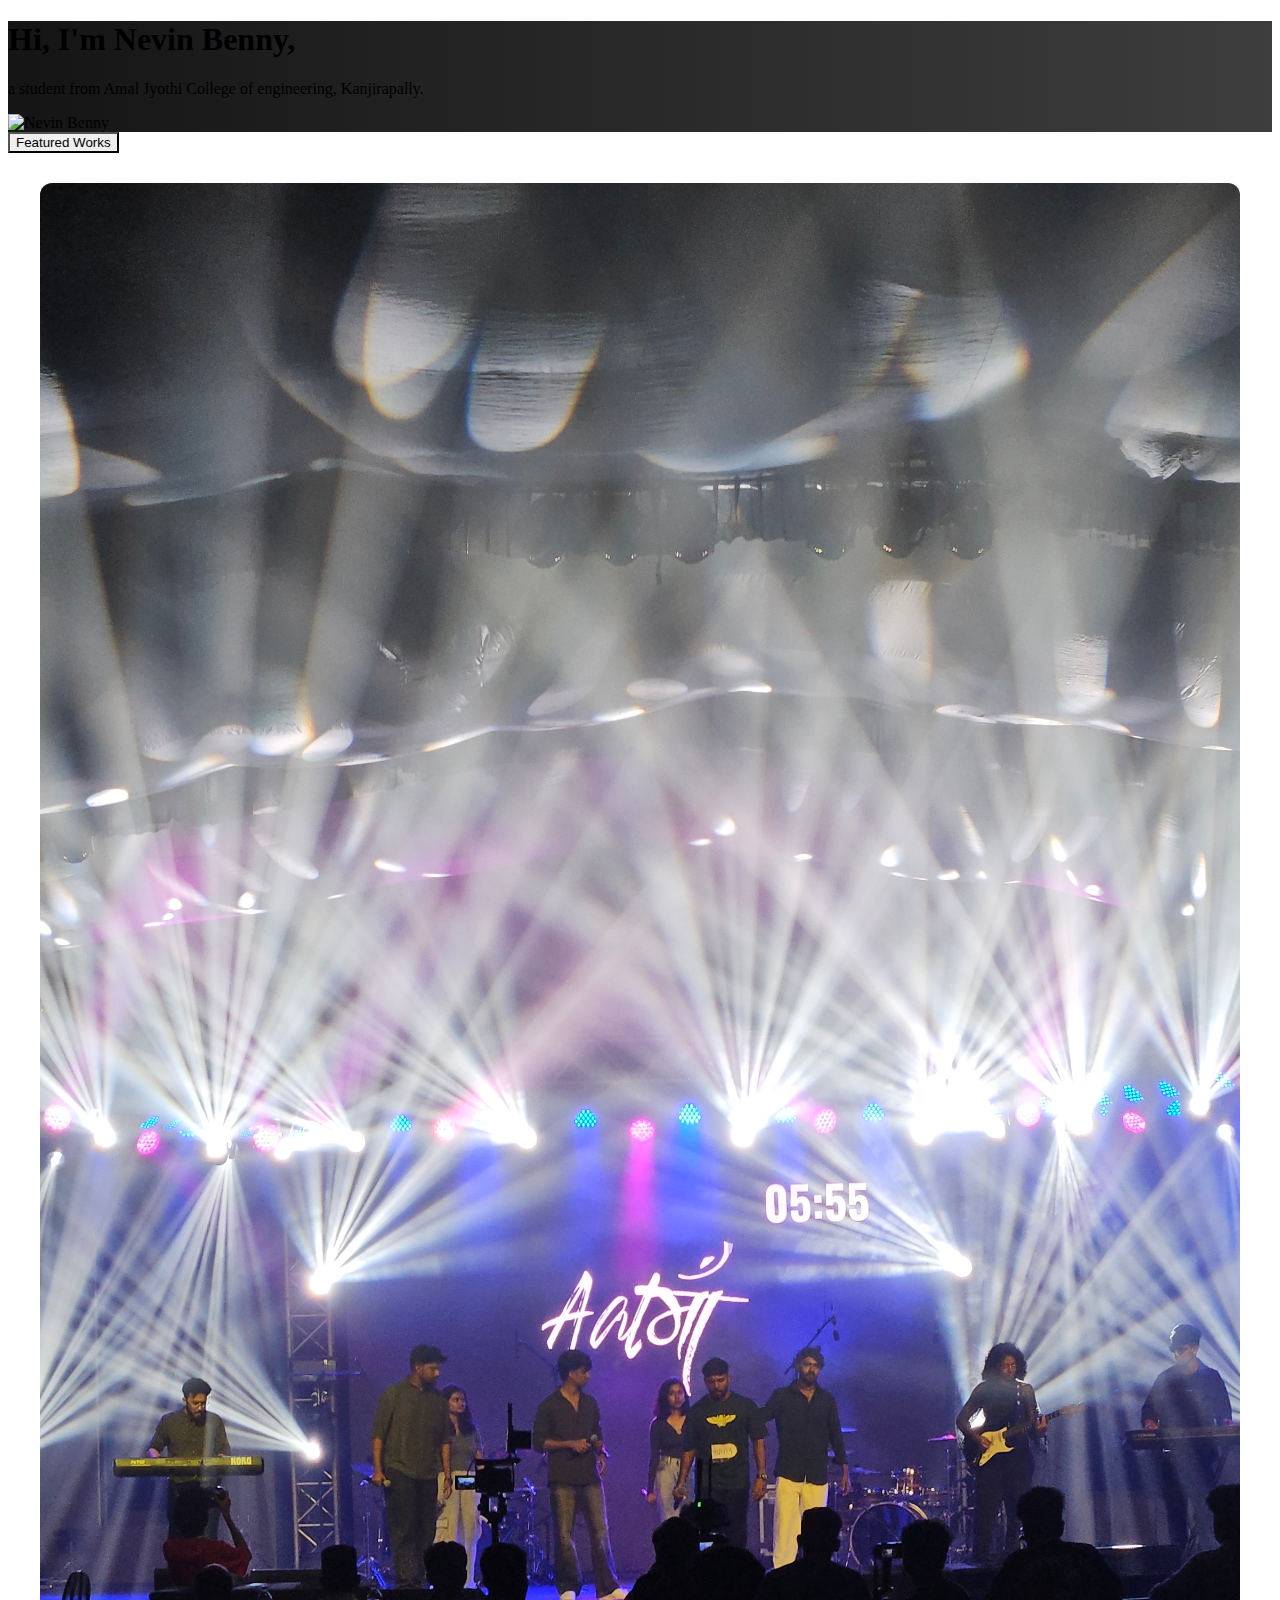
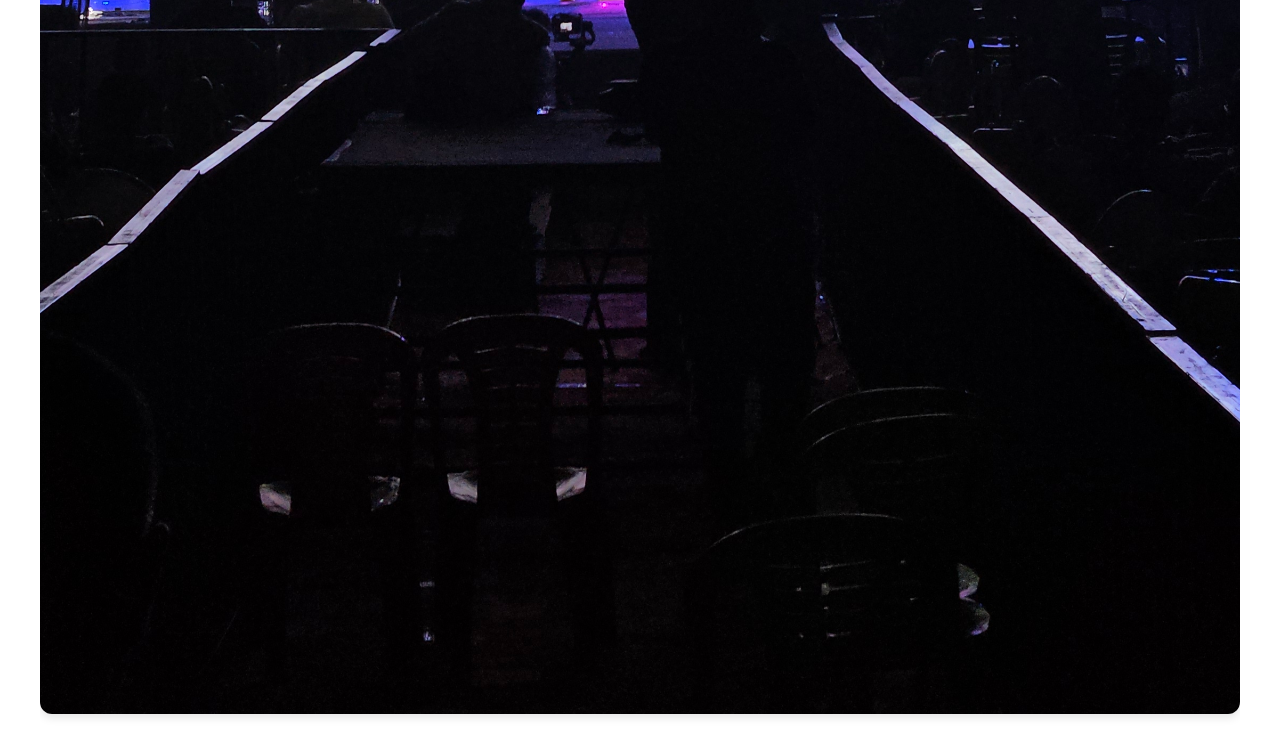
==== index.html @ ab6651fa "initial commit" ====
<!DOCTYPE html>
<html lang="en">
<head>
    <meta charset="UTF-8">
    <meta name="viewport" content="width=device-width, initial-scale=1.0">
    <title>Nevin Benny | Portfolio</title>
    <script src="https://cdn.tailwindcss.com"></script>
    <link rel="stylesheet" href="https://cdnjs.cloudflare.com/ajax/libs/font-awesome/6.0.0/css/all.min.css">
    <link rel="stylesheet" href="styles.css">
    <link rel="stylesheet" href="https://unpkg.com/swiper/swiper-bundle.min.css" />
</head>
<body class="bg-gray-50">
    <!-- Header/Hero Section -->
    <header class="relative w-full h-[500px] bg-gradient-to-r from-gray-900 to-gray-700 overflow-hidden">
        <!-- Background Image -->
        <div class="absolute inset-0 bg-cover bg-center opacity-50" style="background-image: url('images/assets/bg-nature.jpg');"></div>
        
        <!-- Content -->
        <div class="relative max-w-6xl mx-auto h-full px-4 flex items-center">
            <div class="w-1/2">
                <h1 class="text-4xl font-bold text-white mb-4">
                    Hi, I'm Nevin Benny,
                </h1>
                <p class="text-2xl text-white leading-relaxed">
                    a student from Amal Jyothi College of engineering, Kanjirapally.
                </p>
            </div>
            <div class="w-1/2 flex justify-end">
                <div class="w-96 h-96 overflow-hidden">
                    <img src="images/assets/profile.jpg" alt="Nevin Benny" class="w-full h-full object-cover">
                </div>
            </div>
        </div>
    </header>

    <!-- Navigation -->
    <nav class="border-t mt-8">
        <div class="max-w-4xl mx-auto flex justify-center">
            <button class="py-4 font-semibold border-t border-black -mt-px active-tab" data-tab="posts">
                <i class="far fa-grid-2 mr-2"></i>Featured Works
            </button>
        </div>
    </nav>

    <!-- Content Sections -->
    <div class="max-w-6xl mx-auto p-8">
        <!-- Posts Section with 3D Carousel -->
        <div id="posts-section" class="tab-content active">
            <div class="swiper-container">
                <div class="swiper-wrapper">
                    <div class="swiper-slide">
                        <img src="images/3d1.jpg" alt="Photo 1" class="w-full h-full object-cover rounded-lg shadow-lg">
                    </div>
                    <div class="swiper-slide">
                        <img src="images/3d2.jpg" alt="Photo 2" class="w-full h-full object-cover rounded-lg shadow-lg">
                    </div>
                    <div class="swiper-slide">
                        <img src="images/3d3.jpg" alt="Photo 3" class="w-full h-full object-cover rounded-lg shadow-lg">
                    </div>
                    <div class="swiper-slide">
                        <img src="images/3d4.jpg" alt="Photo 4" class="w-full h-full object-cover rounded-lg shadow-lg">
                    </div>
                    <div class="swiper-slide">
                        <img src="images/3d5.jpg" alt="Photo 5" class="w-full h-full object-cover rounded-lg shadow-lg">
                    </div>
                </div>
            </div>
        </div>
    </div>

    <script src="https://unpkg.com/swiper/swiper-bundle.min.js"></script>
    <script src="script.js"></script>
</body>
</html>
---- styles.css ----
/* Custom styles */
.story-highlight {
    position: relative;
}

.story-highlight::after {
    content: '';
    position: absolute;
    top: -2px;
    left: -2px;
    right: -2px;
    bottom: -2px;
    border-radius: 50%;
    background: linear-gradient(45deg, #f09433, #e6683c, #dc2743, #cc2366, #bc1888);
    z-index: -1;
}

/* Hover effects */
.grid-item {
    position: relative;
    aspect-ratio: 1;
    overflow: hidden;
}

.grid-item:hover .overlay {
    opacity: 1;
}

.overlay {
    position: absolute;
    top: 0;
    left: 0;
    right: 0;
    bottom: 0;
    background: rgba(0, 0, 0, 0.3);
    display: flex;
    align-items: center;
    justify-content: center;
    opacity: 0;
    transition: opacity 0.2s ease;
}

/* Profile image styles */
.profile-shadow {
    box-shadow: 0 0 25px rgba(0, 0, 0, 0.1);
}

/* Header styles */
header {
    position: relative;
    background: linear-gradient(rgba(0, 0, 0, 0.6), rgba(0, 0, 0, 0.6));
}

header::before {
    content: '';
    position: absolute;
    top: 0;
    left: 0;
    right: 0;
    bottom: 0;
    background: linear-gradient(to right, rgba(0, 0, 0, 0.8), rgba(0, 0, 0, 0.4));
    z-index: 1;
}

header > * {
    position: relative;
    z-index: 2;
}

/* Carousel styles */
.swiper-container {
    width: 100%;
    padding-top: 30px;
    padding-bottom: 30px;
    max-width: 1200px;
    margin: 0 auto;
    overflow: hidden; /* Hide scrollbar */
}

.swiper-wrapper {
    overflow: visible; /* Allow 3D effect to be visible */
}

.swiper-slide {
    background-position: center;
    background-size: cover;
    width: 100px;
    height: 140px;
    transform-style: preserve-3d;
    transition: transform 0.5s;
    cursor: grab;
}

.swiper-slide:active {
    cursor: grabbing;
}

.swiper-slide img {
    display: block;
    width: 100%;
    height: 100%;
    object-fit: cover;
    border-radius: 12px;
    box-shadow: 0 4px 8px rgba(0, 0, 0, 0.1);
}

/* Responsive adjustments */
@media (max-width: 768px) {
    .stats {
        justify-content: space-around;
    }
    .swiper-container {
        padding-top: 10px;
        padding-bottom: 10px;
    }

    .swiper-slide {
        width: 80px;
        height: 110px;
    }
}

@media (min-width: 1024px) {
    .swiper-slide {
        width: 120px;
        height: 160px;
    }
}

/* Tab content styles */
.tab-content {
    display: none;
}

.tab-content.active {
    display: block;
}

/* Navigation button styles */
.active-tab {
    color: #000;
    border-top-color: #000;
}
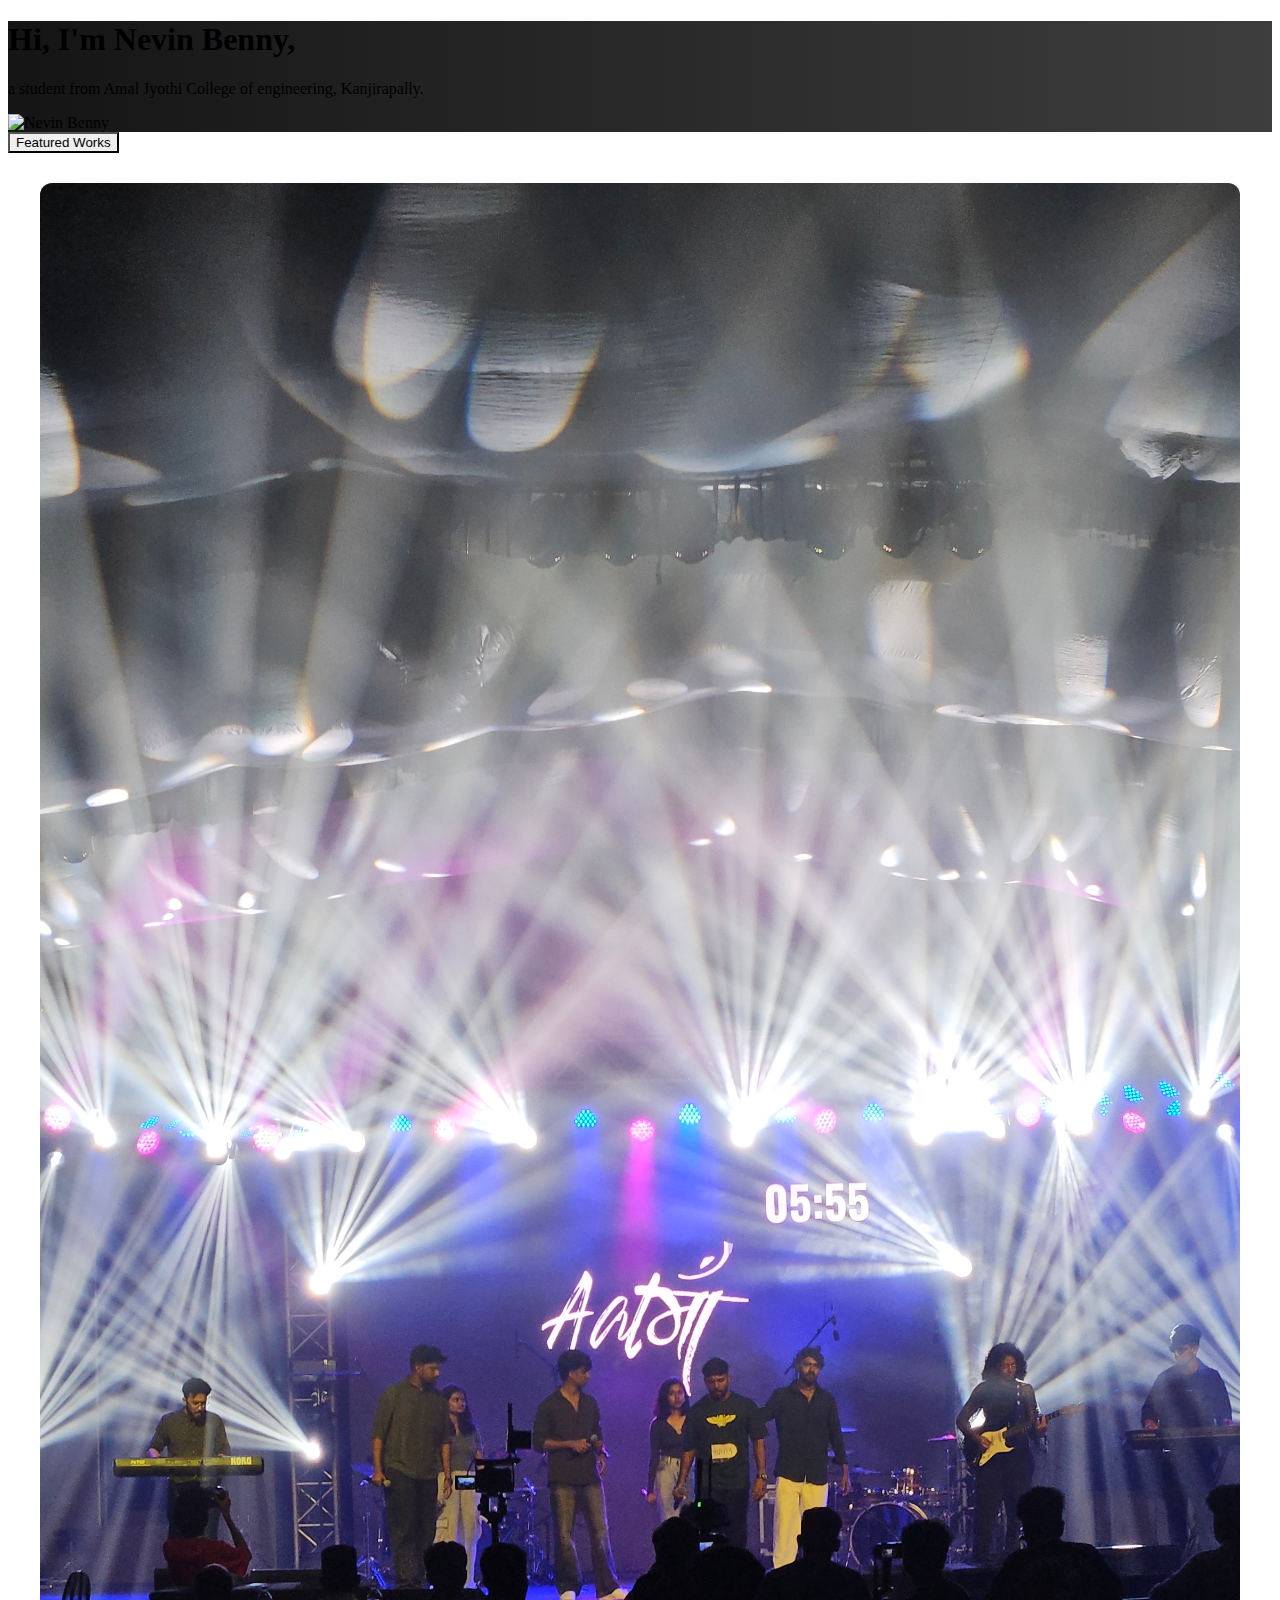
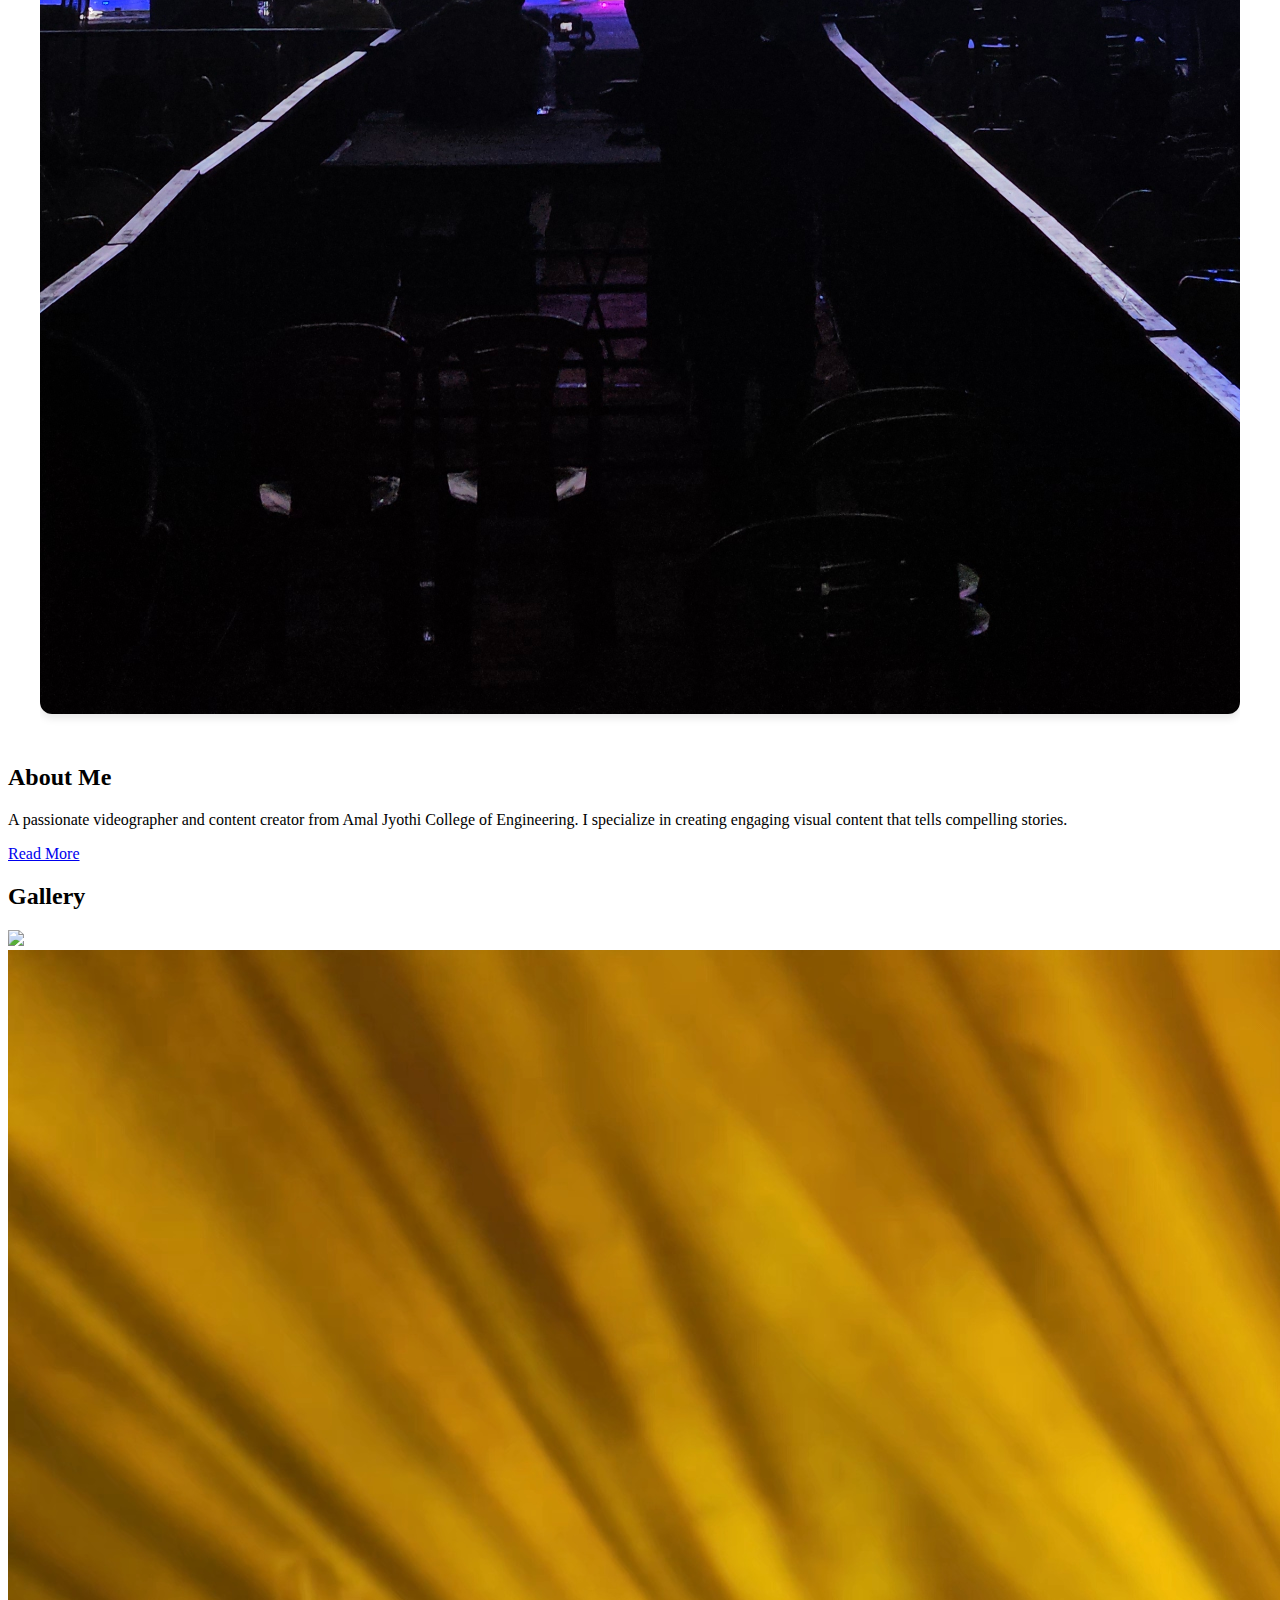
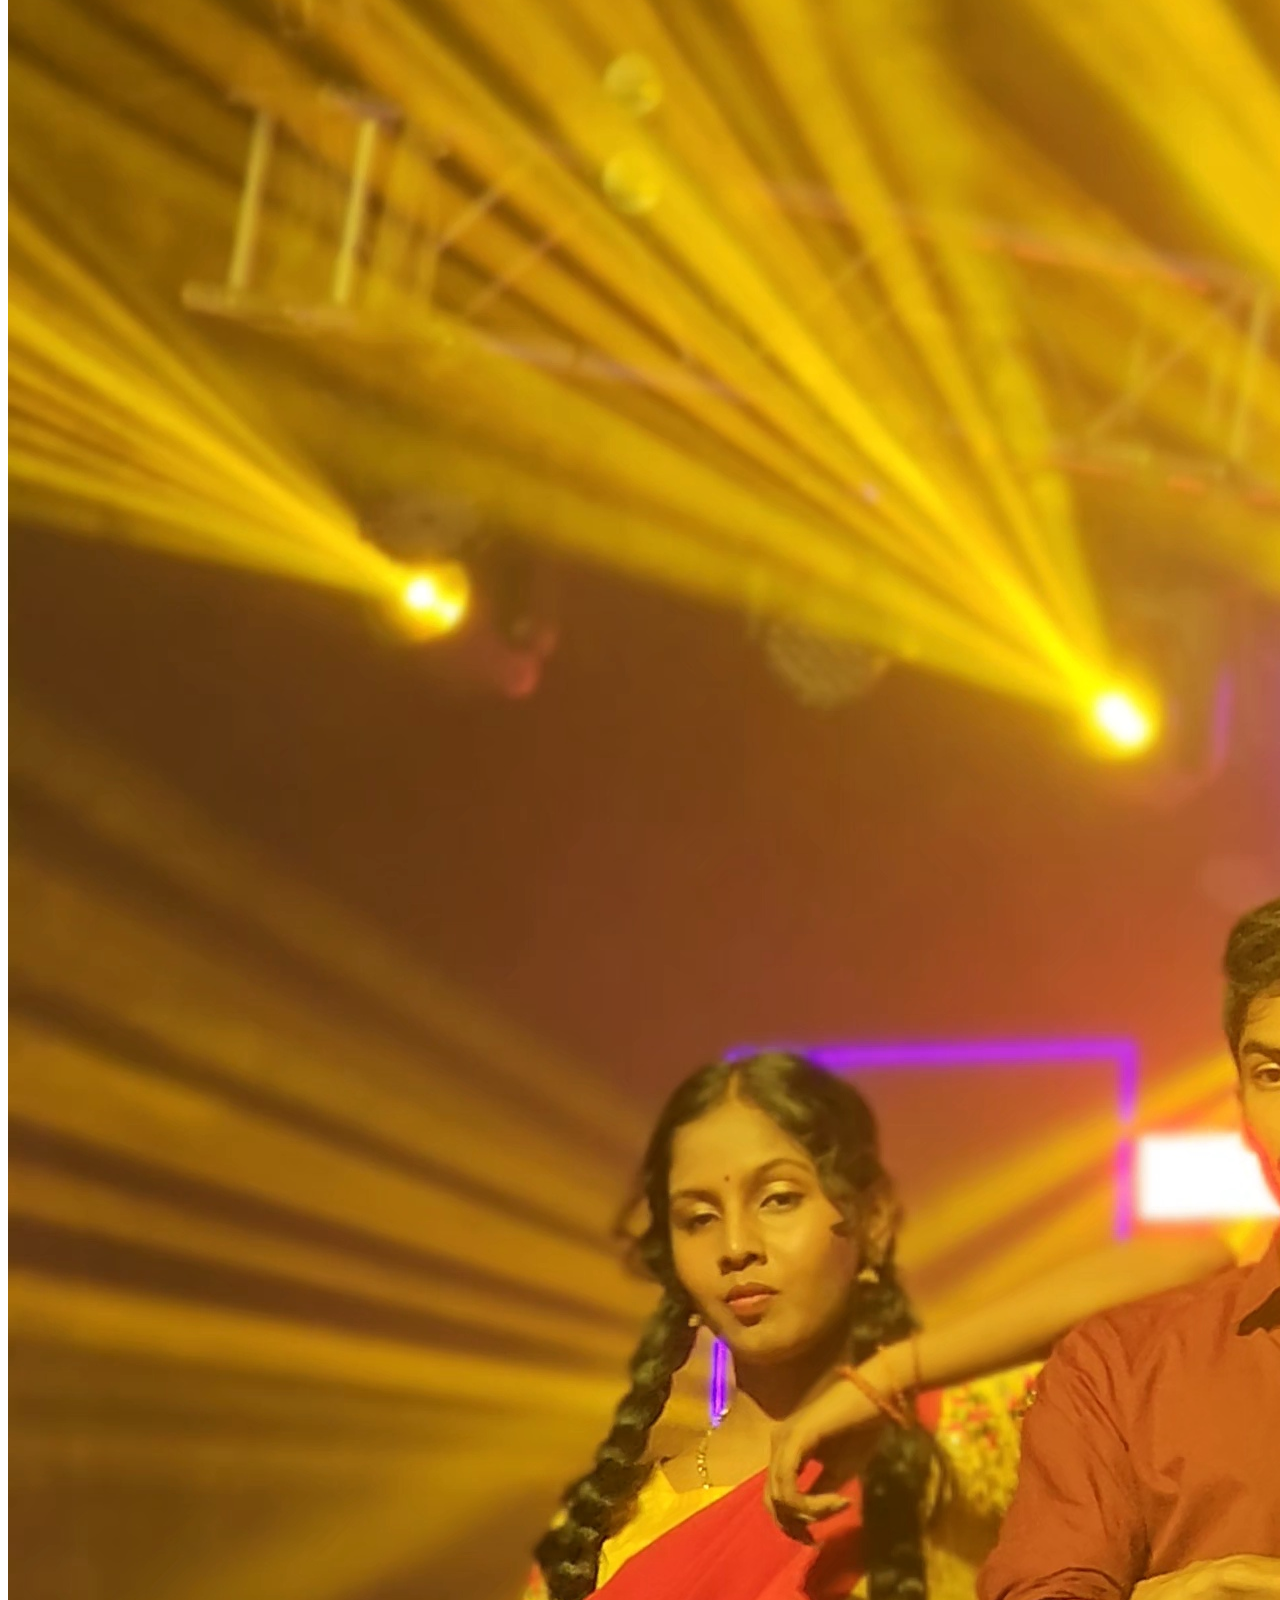
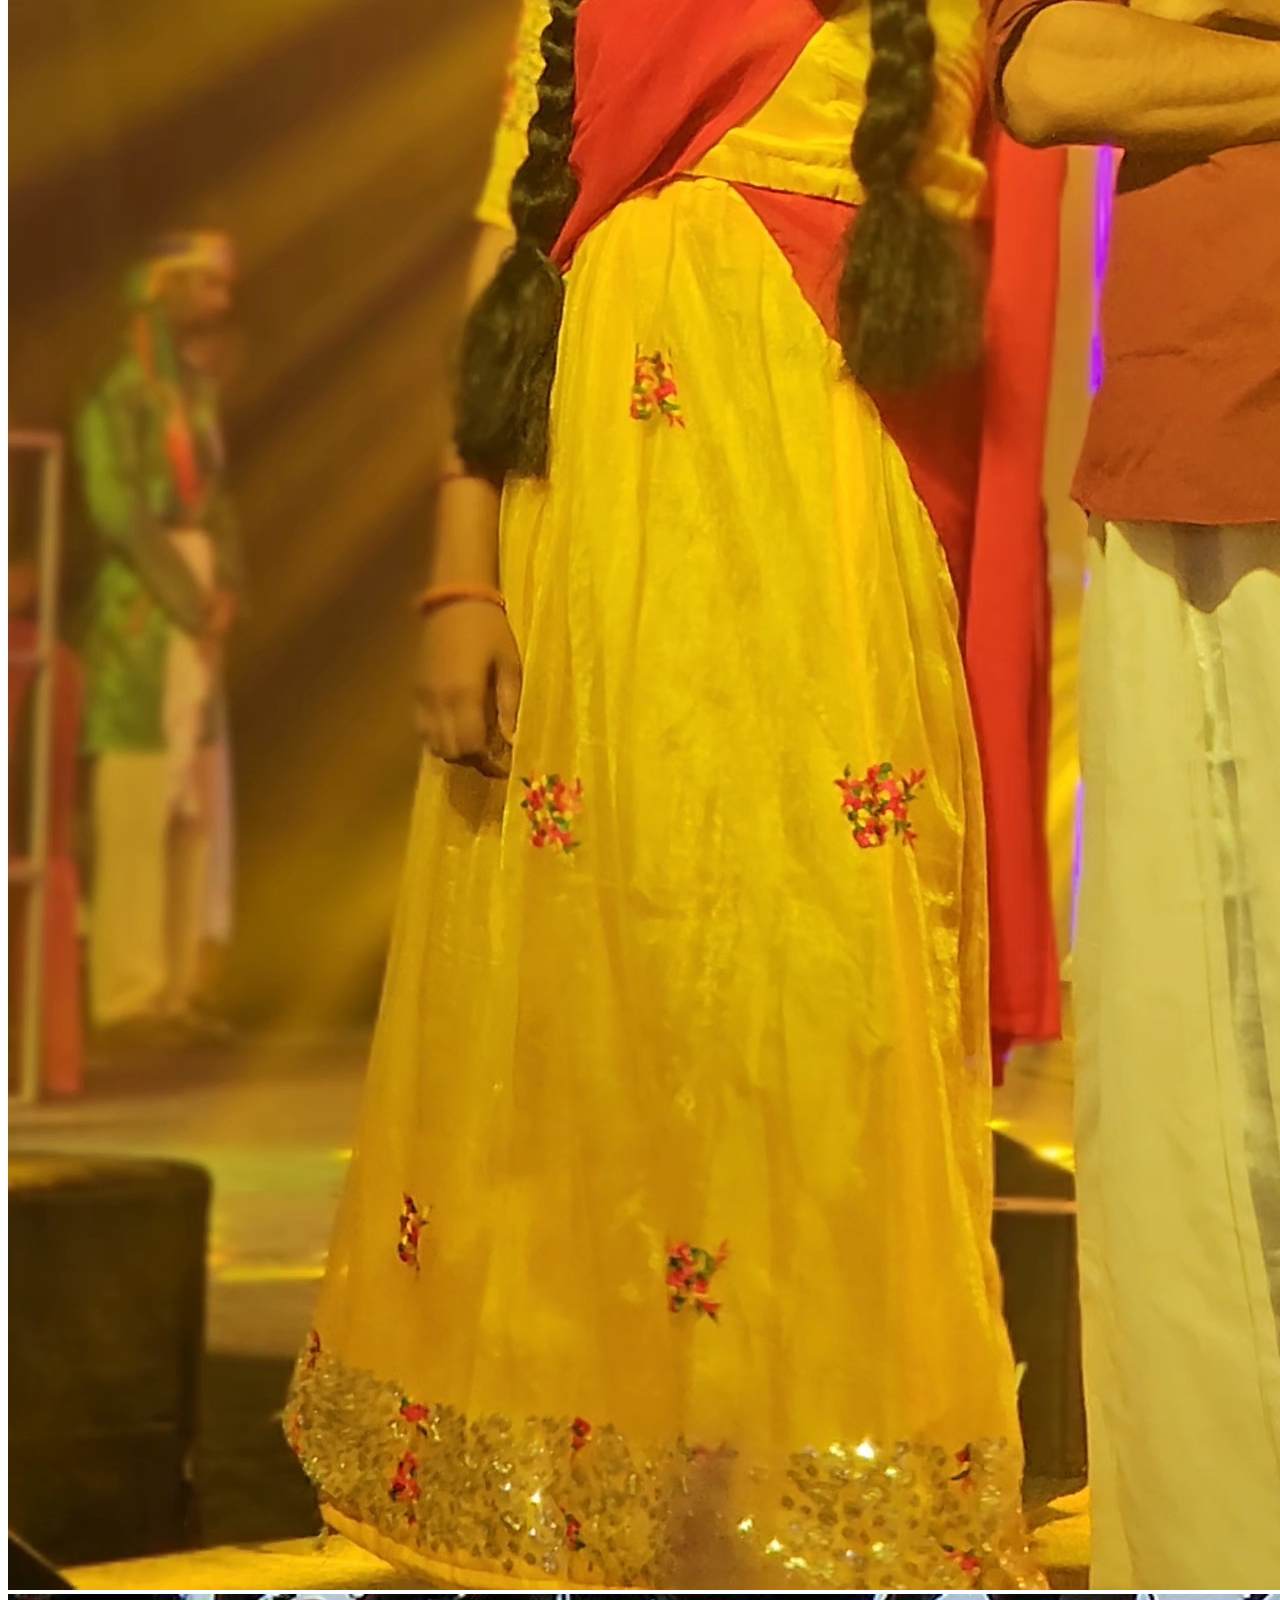
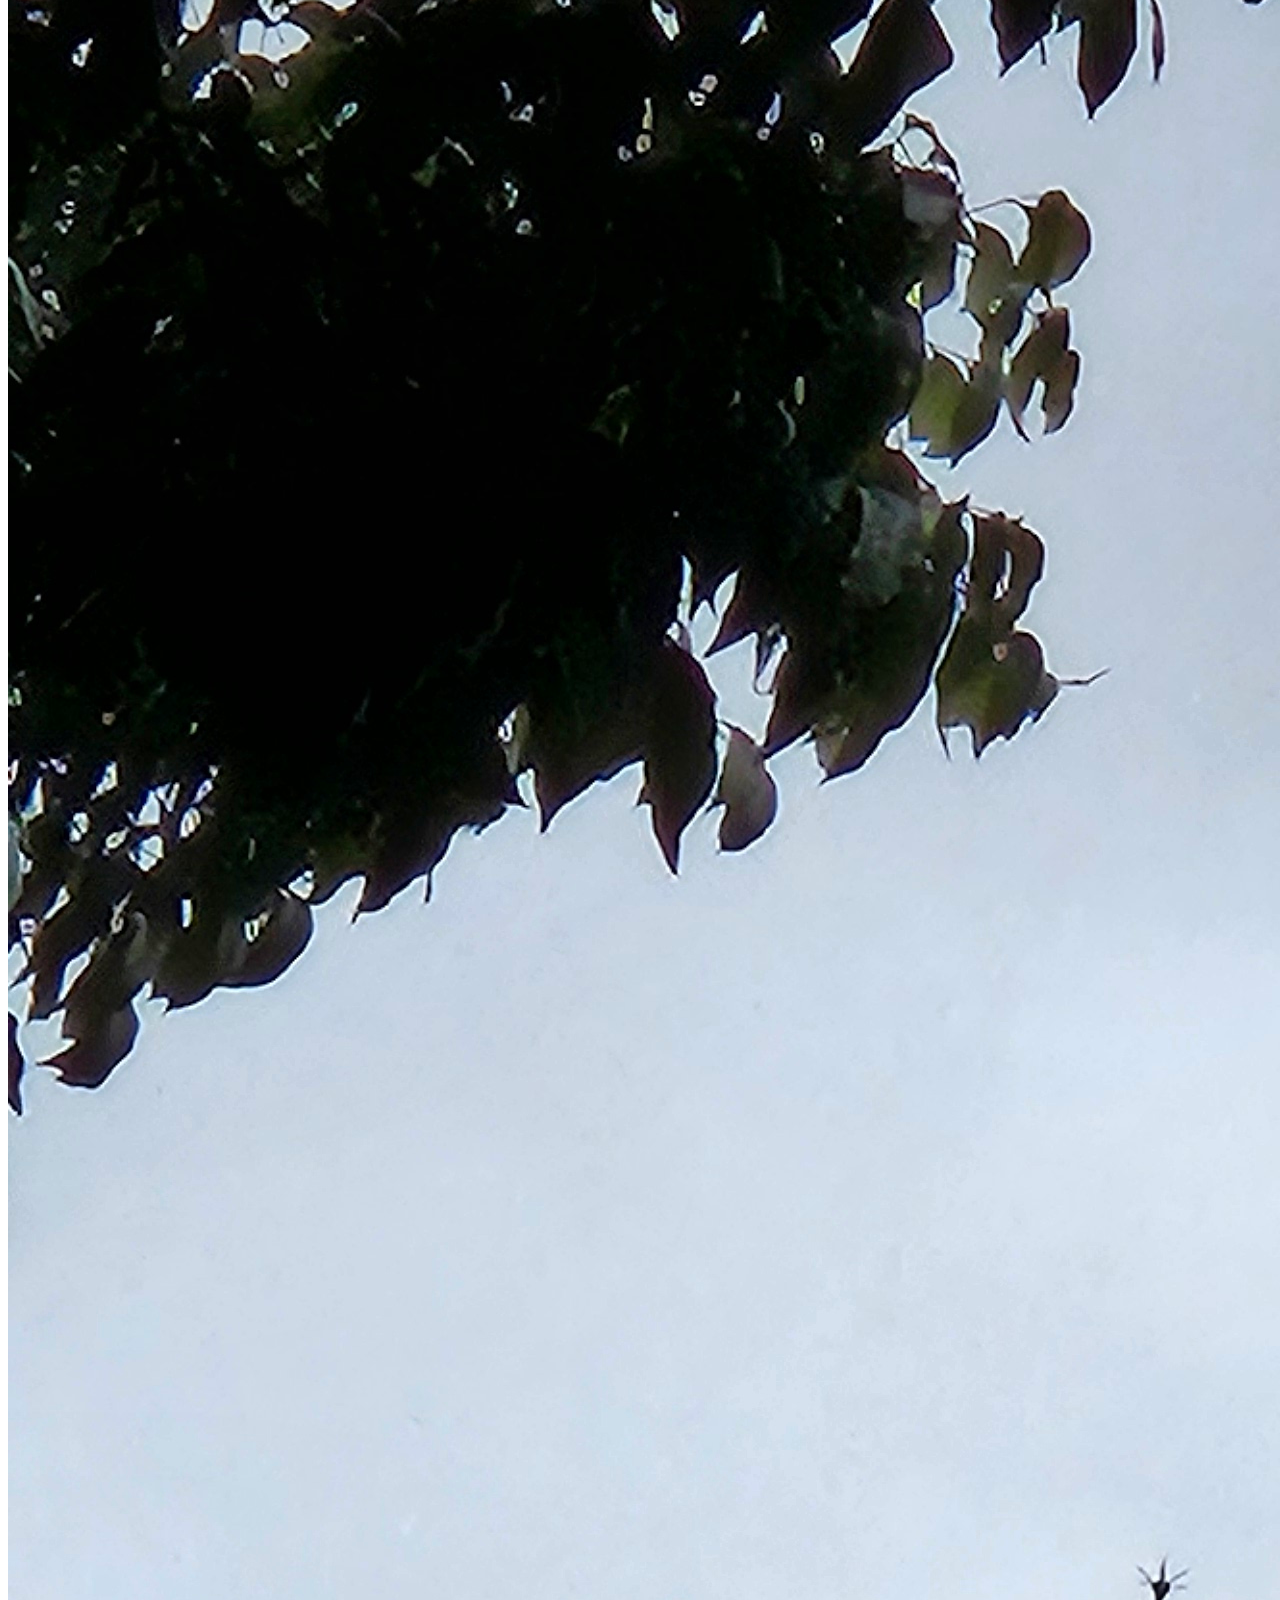
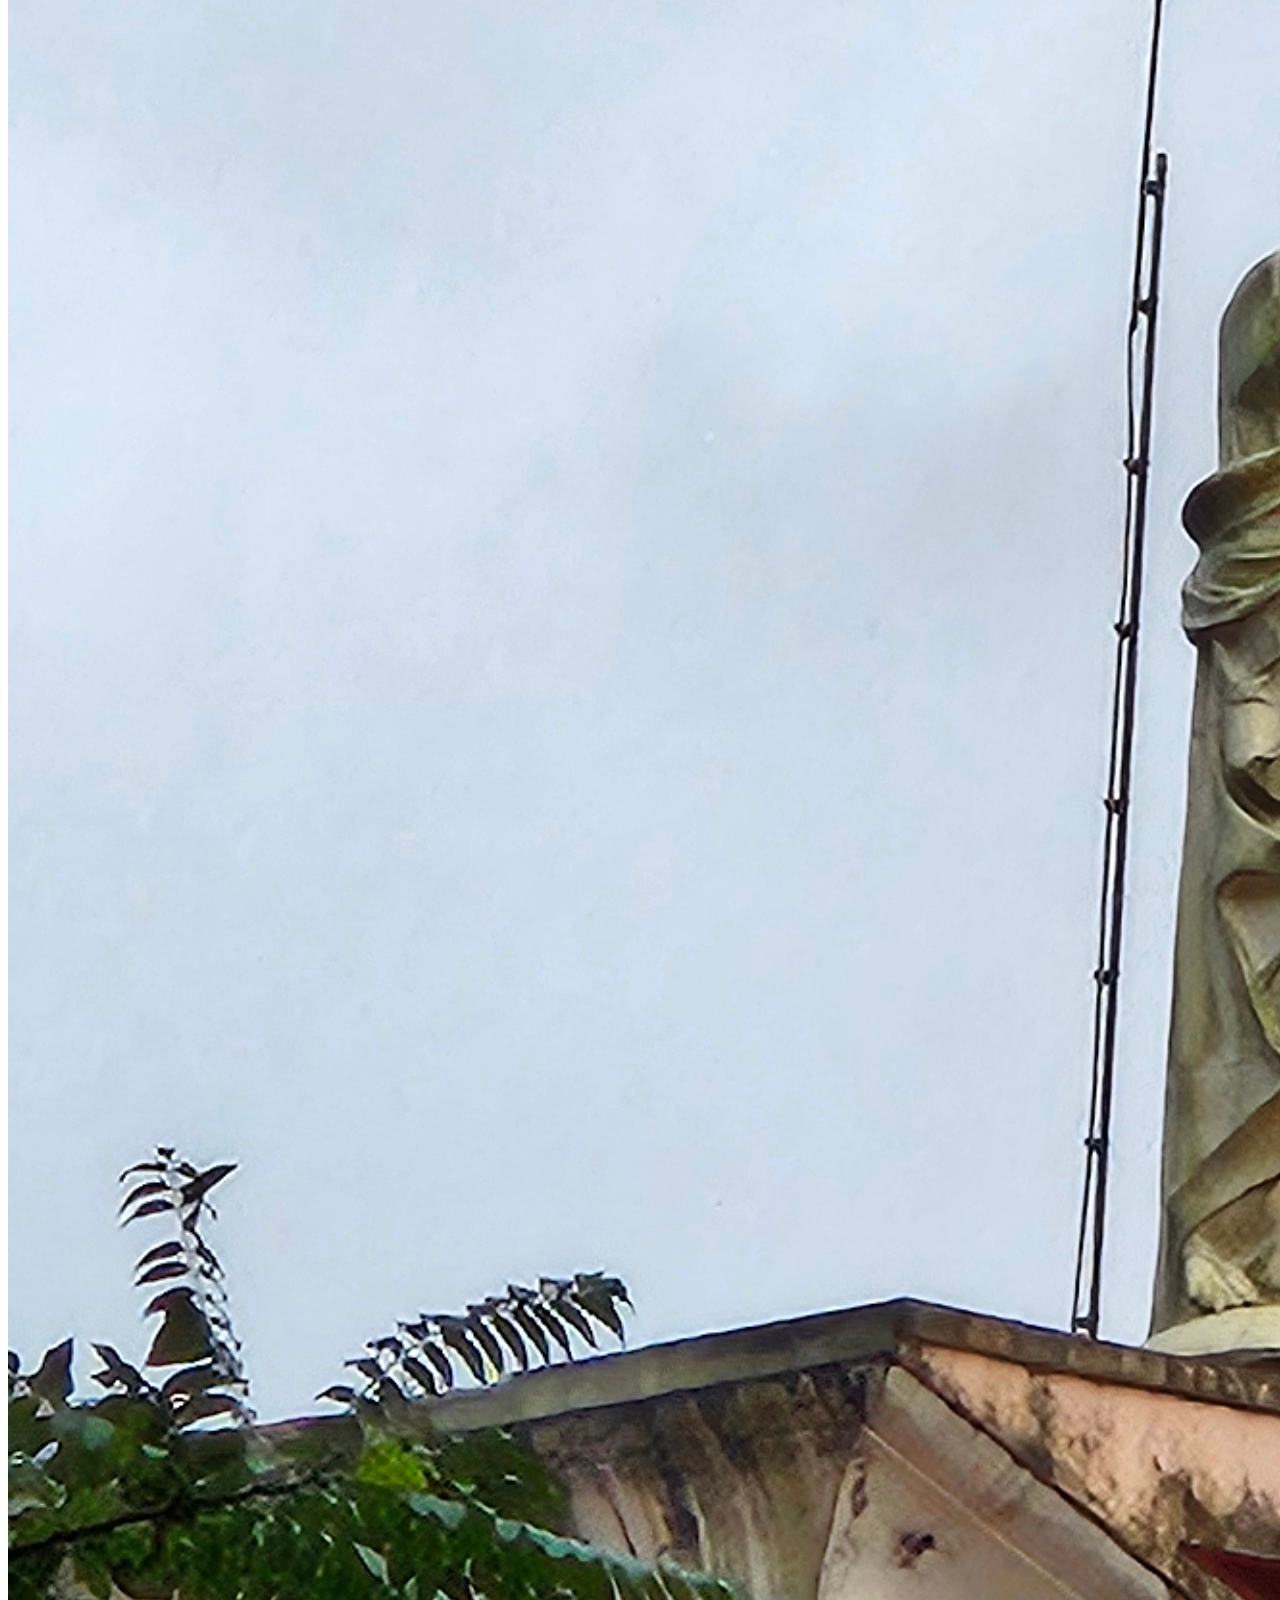
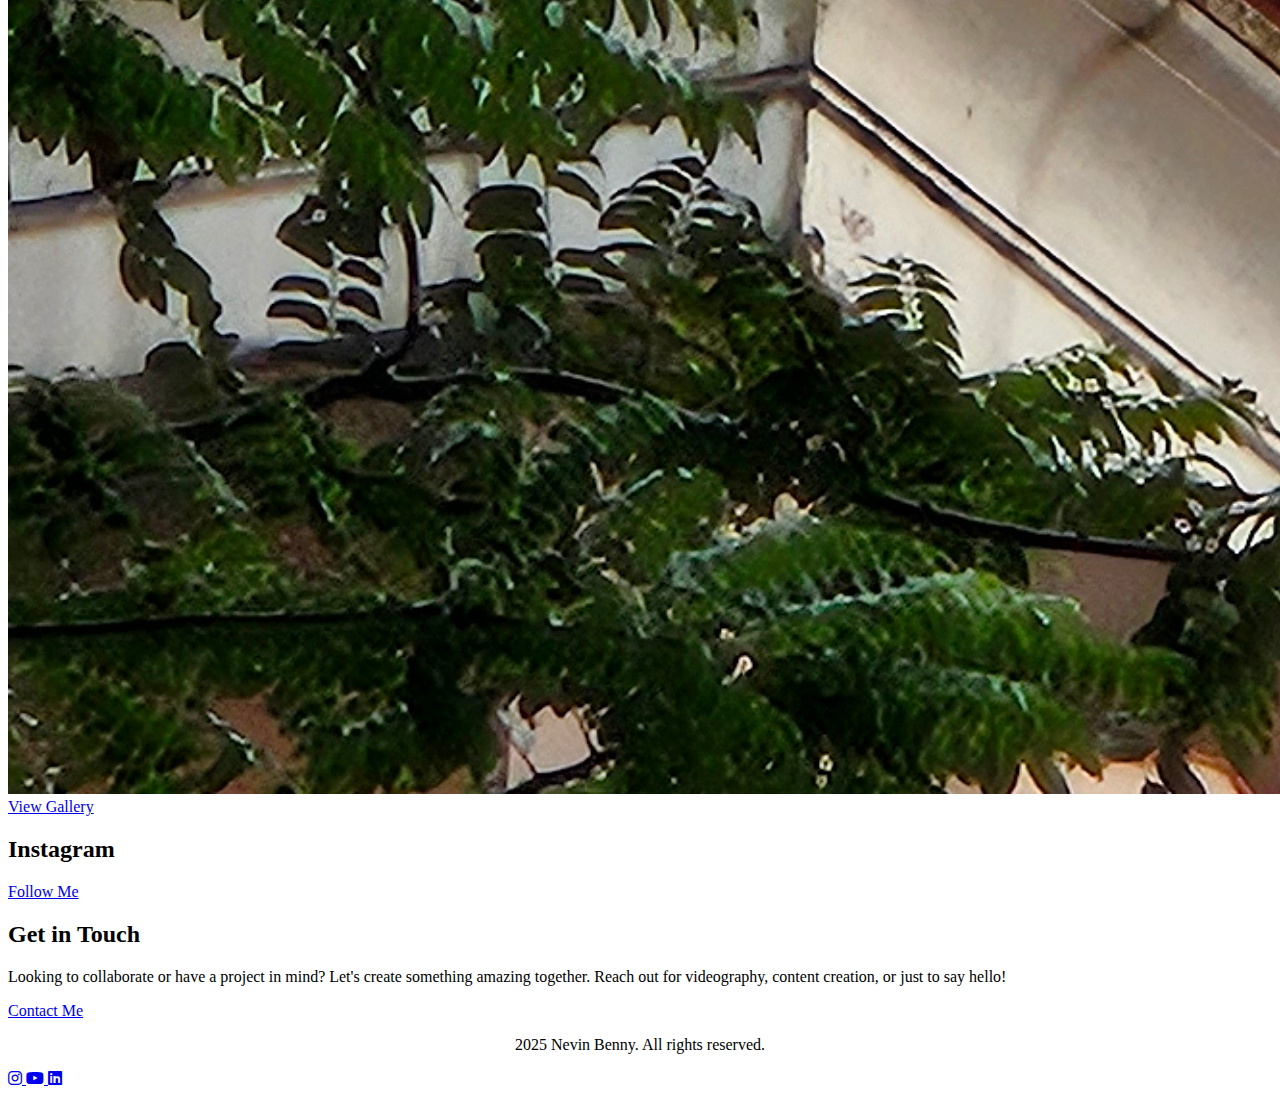
==== commit f0a5d347: "new edits" ====
--- a/index.html
+++ b/index.html
@@ -49,25 +49,112 @@
             <div class="swiper-container">
                 <div class="swiper-wrapper">
                     <div class="swiper-slide">
-                        <img src="images/3d1.jpg" alt="Photo 1" class="w-full h-full object-cover rounded-lg shadow-lg">
+                        <img src="images/3d1.jpg" class="w-full h-full object-cover rounded-lg shadow-lg">
                     </div>
                     <div class="swiper-slide">
-                        <img src="images/3d2.jpg" alt="Photo 2" class="w-full h-full object-cover rounded-lg shadow-lg">
+                        <img src="images/3d2.jpg" class="w-full h-full object-cover rounded-lg shadow-lg">
                     </div>
                     <div class="swiper-slide">
-                        <img src="images/3d3.jpg" alt="Photo 3" class="w-full h-full object-cover rounded-lg shadow-lg">
+                        <img src="images/3d3.jpg" class="w-full h-full object-cover rounded-lg shadow-lg">
                     </div>
                     <div class="swiper-slide">
-                        <img src="images/3d4.jpg" alt="Photo 4" class="w-full h-full object-cover rounded-lg shadow-lg">
+                        <img src="images/3d4.jpg" class="w-full h-full object-cover rounded-lg shadow-lg">
                     </div>
                     <div class="swiper-slide">
-                        <img src="images/3d5.jpg" alt="Photo 5" class="w-full h-full object-cover rounded-lg shadow-lg">
+                        <img src="images/3d5.jpg" class="w-full h-full object-cover rounded-lg shadow-lg">
                     </div>
                 </div>
             </div>
         </div>
     </div>
 
+    <!-- Preview Sections -->
+    <div class="bg-white py-16">
+        <div class="max-w-6xl mx-auto px-4">
+            <!-- Grid for preview sections -->
+            <div class="grid grid-cols-1 md:grid-cols-2 gap-8">
+                <!-- About Me Preview -->
+                <div class="bg-gray-50 rounded-lg p-6 shadow-sm hover:shadow-md transition-shadow">
+                    <h2 class="text-2xl font-bold mb-4">About Me</h2>
+                    <p class="text-gray-600 mb-4">
+                        A passionate videographer and content creator from Amal Jyothi College of Engineering. 
+                        I specialize in creating engaging visual content that tells compelling stories.
+                    </p>
+                    <a href="/about.html" class="inline-block px-6 py-2 bg-black text-white rounded-md hover:bg-gray-800 transition-colors">
+                        Read More
+                    </a>
+                </div>
+
+                <!-- Gallery Preview -->
+                <div class="bg-gray-50 rounded-lg p-6 shadow-sm hover:shadow-md transition-shadow">
+                    <h2 class="text-2xl font-bold mb-4">Gallery</h2>
+                    <div class="grid grid-cols-3 gap-2 mb-4">
+                        <div class="aspect-square bg-gray-200 rounded overflow-hidden">
+                            <img src="images/20250316_134422.jpg" class="w-full h-full object-cover">
+                        </div>
+                        <div class="aspect-square bg-gray-200 rounded overflow-hidden">
+                            <img src="images/VideoCapture_20250308-195032.jpg" class="w-full h-full object-cover">
+                        </div>
+                        <div class="aspect-square bg-gray-200 rounded overflow-hidden">
+                            <img src="images/20241111_173924.jpg" class="w-full h-full object-cover">
+                        </div>
+                    </div>
+                    <a href="gallery.html" class="inline-block px-6 py-2 bg-black text-white rounded-md hover:bg-gray-800 transition-colors">
+                        View Gallery
+                    </a>
+                </div>
+
+                <!-- Instagram Feed Preview -->
+                <div class="bg-gray-50 rounded-lg p-6 shadow-sm hover:shadow-md transition-shadow">
+                    <h2 class="text-2xl font-bold mb-4">Instagram</h2>
+                    <div class="instagram-embed mb-4">
+                        <blockquote 
+                            class="instagram-media" 
+                            data-instgrm-permalink="https://www.instagram.com/nevinphilip_?utm_source=ig_web_button_share_sheet&igsh=ZDNlZDc0MzIxNw=="
+                            data-instgrm-version="14"
+                            style="background:#FFF; border:0; border-radius:3px; box-shadow:0 0 1px 0 rgba(0,0,0,0.5),0 1px 10px 0 rgba(0,0,0,0.15); margin: 1px; max-width:540px; min-width:326px; padding:0; width:99.375%;">
+                        </blockquote>
+                        <script async src="//www.instagram.com/embed.js"></script>
+                    </div>
+                    <a href="https://www.instagram.com/nevinphilip_?utm_source=ig_web_button_share_sheet&igsh=ZDNlZDc0MzIxNw==" class="inline-block px-6 py-2 bg-black text-white rounded-md hover:bg-gray-800 transition-colors">
+                        Follow Me
+                    </a>
+                </div>
+
+                <!-- Contact Preview -->
+                <div class="bg-gray-50 rounded-lg p-6 shadow-sm hover:shadow-md transition-shadow">
+                    <h2 class="text-2xl font-bold mb-4">Get in Touch</h2>
+                    <p class="text-gray-600 mb-4">
+                        Looking to collaborate or have a project in mind? Let's create something amazing together.
+                        Reach out for videography, content creation, or just to say hello!
+                    </p>
+                    <a href="/contact.html" class="inline-block px-6 py-2 bg-black text-white rounded-md hover:bg-gray-800 transition-colors">
+                        Contact Me
+                    </a>
+                </div>
+            </div>
+        </div>
+    </div>
+        <!-- Footer -->
+    <footer class="bg-white border-t mt-16">
+        <div class="max-w-6xl mx-auto px-4 py-8">
+            <div class="flex justify-between items-center">
+                <p class="text-gray-600" style="text-align: center;"> 2025 Nevin Benny. All rights reserved.</p>
+                <div class="flex space-x-6">
+                    <a href="https://www.instagram.com/nevinphilip_/" class="text-gray-600 hover:text-black">
+                        <i class="fab fa-instagram"></i>
+                    </a>
+                    <a href="https://www.youtube.com/@Nevinphilip" class="text-gray-600 hover:text-black">
+                        <i class="fab fa-youtube"></i>
+                    </a>
+                    <a href="https://www.linkedin.com/in/nevin-benny/" class="text-gray-600 hover:text-black">
+                        <i class="fab fa-linkedin"></i>
+                    </a>
+                </div>
+            </div>
+        </div>
+    </footer>
+
     <script src="https://unpkg.com/swiper/swiper-bundle.min.js"></script>
     <script src="script.js"></script>
 </body>
